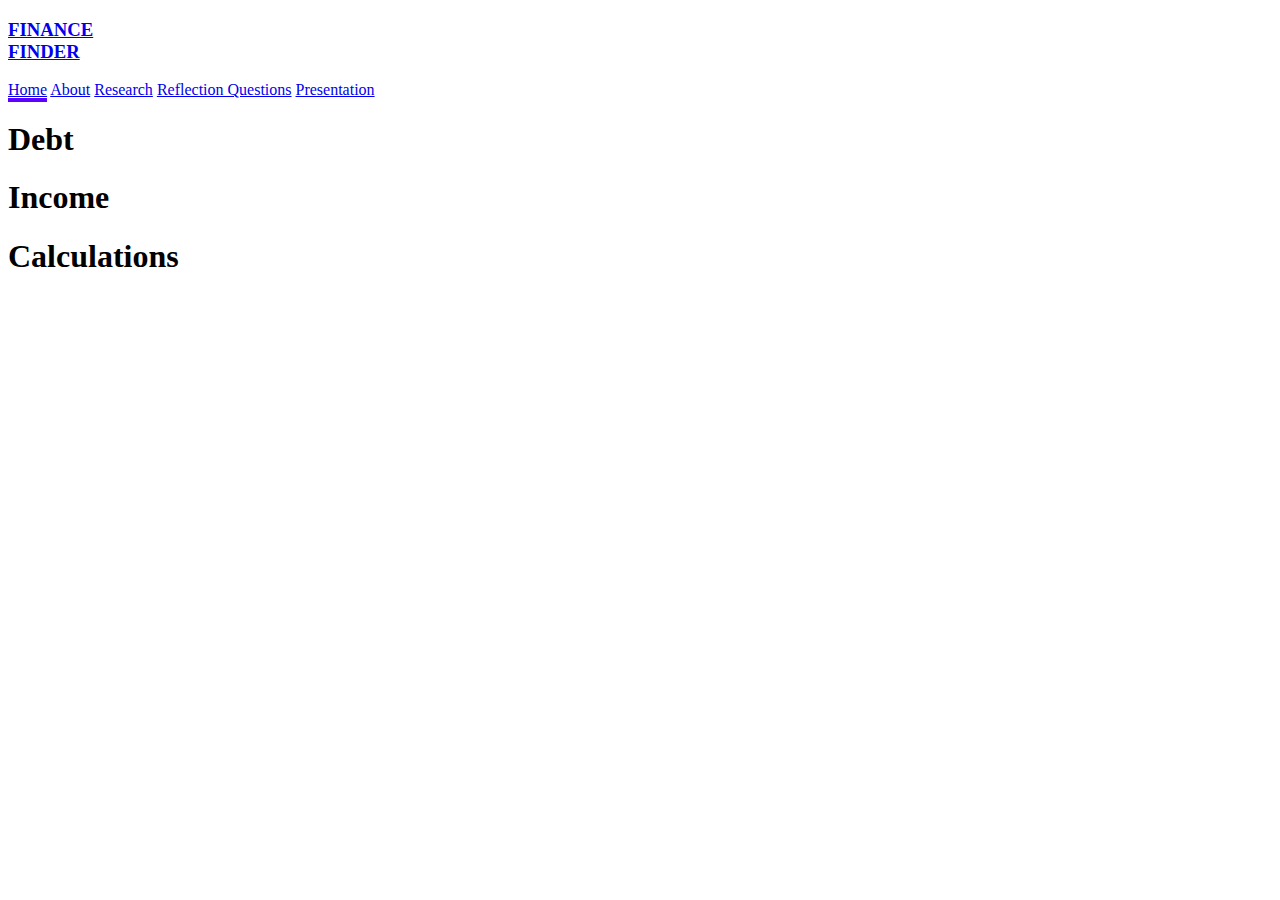
==== index.html @ 8be41bef "Add favicon" ====
<!DOCTYPE html>

<html>
    <head>
        <meta charset="utf-8" />
        <title>Finance Finder | Home</title>

        <link rel="stylesheet" type="text/css" href="/styles/index.css" />
        <link rel="stylesheet" type="text/css" href="/styles/debt.css" />
        <link rel="stylesheet" type="text/css" href="/styles/income.css" />
        <link rel="stylesheet" type="text/css" href="/styles/calculations.css" />
        <link rel="icon" type="image/x-icon" href="/favicon.png" />
    </head>

    <body>
        <div id="debt-div" class="main-div">
            <h1>Debt</h1>
        </div>

        <div id="income-div" class="main-div">
            <h1>Income</h1>
        </div>
        
        <div id="tips-stats-div" class="main-div">
            <h1>Calculations</h1>
        </div>

        <script src="/scripts/header.js" link="home-link"></script>
        <script src="/scripts/income/salary.js"></script>
        <script src="/scripts/income/assets.js"></script>
        <script src="/scripts/debt/needs.js"></script>
        <script src="/scripts/debt/wants.js"></script>
        <script src="/scripts/calculations.js"></script>
    </body>
</html>
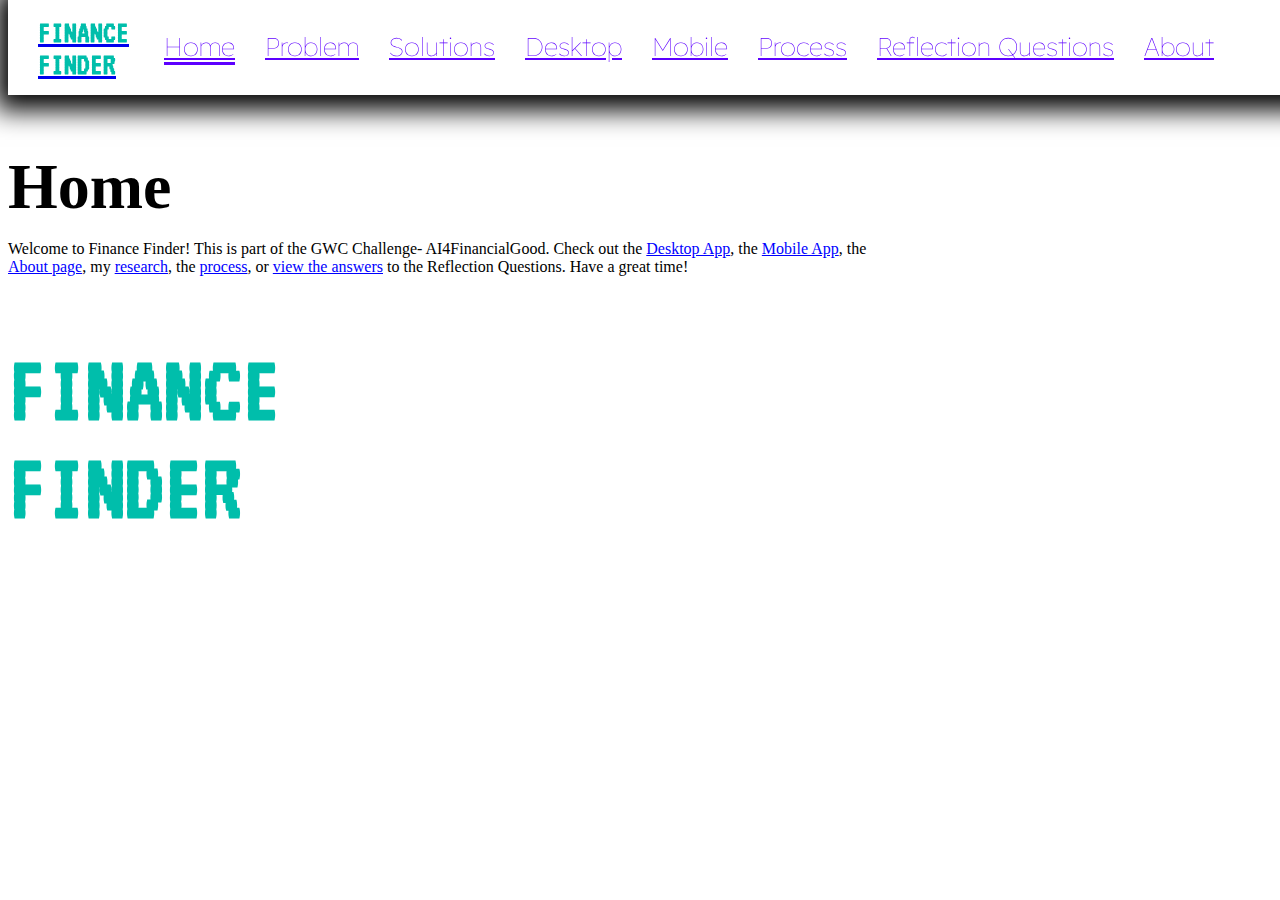
==== commit 59529328: "Split Research page into Problem and Solution, use slightly better practices" ====
--- a/index.html
+++ b/index.html
@@ -1,6 +1,6 @@
 <!DOCTYPE html>
 
-<html>
+<html lang="en">
     <head>
         <meta charset="utf-8" />
         <title>Finance Finder | Home</title>
@@ -9,27 +9,24 @@
         <link rel="stylesheet" type="text/css" href="/styles/debt.css" />
         <link rel="stylesheet" type="text/css" href="/styles/income.css" />
         <link rel="stylesheet" type="text/css" href="/styles/calculations.css" />
-        <link rel="icon" type="image/x-icon" href="/favicon.png" />
     </head>
 
     <body>
-        <div id="debt-div" class="main-div">
-            <h1>Debt</h1>
+        <h1 class="main-heading">Home</h1>
+        <div class="break"></div>
+        <div class="break"></div>
+        <div class="seventyvw">
+            <p class="yes-links">
+                Welcome to Finance Finder! This is part of the GWC Challenge- AI4FinancialGood. Check out the <a href="/desktop">Desktop App</a>, 
+                the <a href="/mobile">Mobile App</a>, the <a href="/about">About page</a>, my <a href="/research">research</a>, 
+                the <a href="/process">process</a>,
+                or <a href="/reflection-question">view the answers</a> to the Reflection Questions. Have a great time!
+            </p>
         </div>
+        <div class="break"></div>
 
-        <div id="income-div" class="main-div">
-            <h1>Income</h1>
-        </div>
-        
-        <div id="tips-stats-div" class="main-div">
-            <h1>Calculations</h1>
-        </div>
+        <h1 class="secondary-logo" style="font-size: 6.1em;">FINANCE<br>FINDER</h1>
 
         <script src="/scripts/header.js" link="home-link"></script>
-        <script src="/scripts/income/salary.js"></script>
-        <script src="/scripts/income/assets.js"></script>
-        <script src="/scripts/debt/needs.js"></script>
-        <script src="/scripts/debt/wants.js"></script>
-        <script src="/scripts/calculations.js"></script>
     </body>
 </html>--- a/styles/calculations.css
+++ b/styles/calculations.css
@@ -0,0 +1,19 @@
+.calculation-div {
+    border: 1px solid rgb(0, 108, 106);
+    width: 40%;
+    margin: 1px;
+}
+
+#calculations-display {
+    font-weight: 400;
+}
+
+#notes-display {
+    font-family: 'Caveat';
+    font-weight: 300;
+}
+
+#calculations-display, #notes-display {
+    font-size: 2.4em;
+    margin: 20px;
+}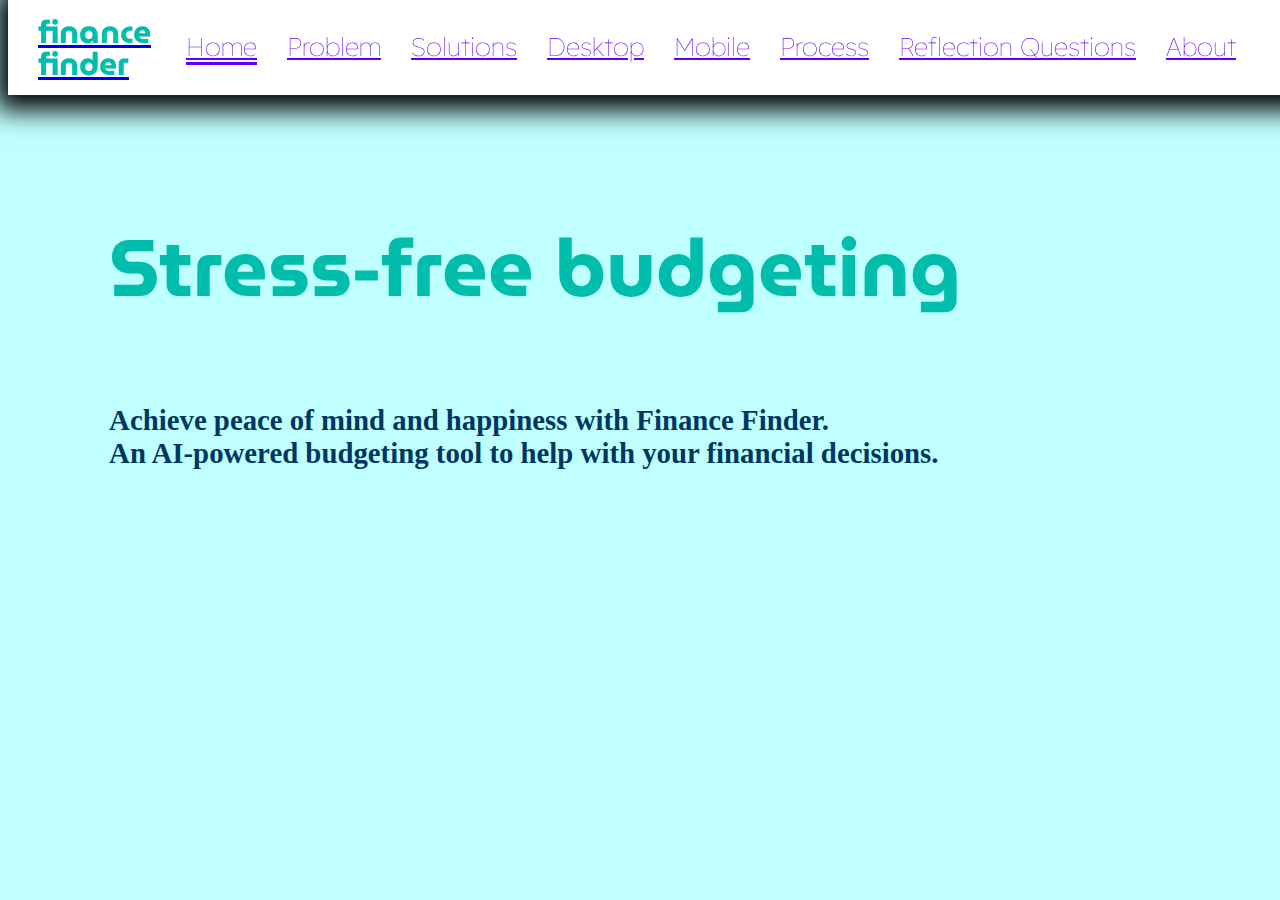
==== commit c7444901: "Add hover animation, change wording, add bottom body padding, re-arrange some text" ====
--- a/index.html
+++ b/index.html
@@ -6,27 +6,19 @@
         <title>Finance Finder | Home</title>
 
         <link rel="stylesheet" type="text/css" href="/styles/index.css" />
-        <link rel="stylesheet" type="text/css" href="/styles/debt.css" />
-        <link rel="stylesheet" type="text/css" href="/styles/income.css" />
-        <link rel="stylesheet" type="text/css" href="/styles/calculations.css" />
+        <link rel="stylesheet" type="text/css" href="/styles/marketing.css" />
     </head>
 
     <body>
-        <h1 class="main-heading">Home</h1>
-        <div class="break"></div>
-        <div class="break"></div>
-        <div class="seventyvw">
-            <p class="yes-links">
-                Welcome to Finance Finder! This is part of the GWC Challenge- AI4FinancialGood. Check out the <a href="/desktop">Desktop App</a>, 
-                the <a href="/mobile">Mobile App</a>, the <a href="/about">About page</a>, my <a href="/research">research</a>, 
-                the <a href="/process">process</a>,
-                or <a href="/reflection-question">view the answers</a> to the Reflection Questions. Have a great time!
-            </p>
+        <div id="hero">
+            <h1 id="hero-text">Stress-free budgeting</h1>
+            <div id="hero-image-container">
+                <img id="hero-image" src="/images/mobile_two.png" />
+            </div>
+            <h1 id="hero-sub">Achieve peace of mind and happiness with Finance Finder.<br>An AI-powered budgeting tool to help with your financial decisions.</h1>
         </div>
-        <div class="break"></div>
-
-        <h1 class="secondary-logo" style="font-size: 6.1em;">FINANCE<br>FINDER</h1>
 
         <script src="/scripts/header.js" link="home-link"></script>
+        <script src="/scripts/marketing.js"></script>
     </body>
 </html>--- a/styles/marketing.css
+++ b/styles/marketing.css
@@ -0,0 +1,44 @@
+/* General */
+::selection {
+    background-color: #6f9dff;
+    color:rgb(93, 0, 255);
+}
+
+body {
+    background-color: rgb(192, 255, 255);
+}
+
+/* Hero */
+#hero {
+    text-align: left;
+    width: 100vw;
+    height: 100%;
+    padding-left: 8%;
+    padding-right: 8%;
+}
+
+#hero-text {
+    color: rgb(0, 190, 171);
+    font-size: 5em;
+    font-family: 'MuseoModerno';
+}
+
+#hero-sub {
+    color: rgb(0, 55, 97);
+    font-size: 1.8em;
+}
+
+#hero-text, #hero-sub {
+    width: fit-content;
+    float: left;
+}
+
+#hero-image-container {
+    display: flex;
+    align-items: center;
+    justify-content: center;
+    float: right;
+    height: 75vh;
+
+    /* The hover animation is in the JavaScript because I need to dynamically change the height of the container. */
+}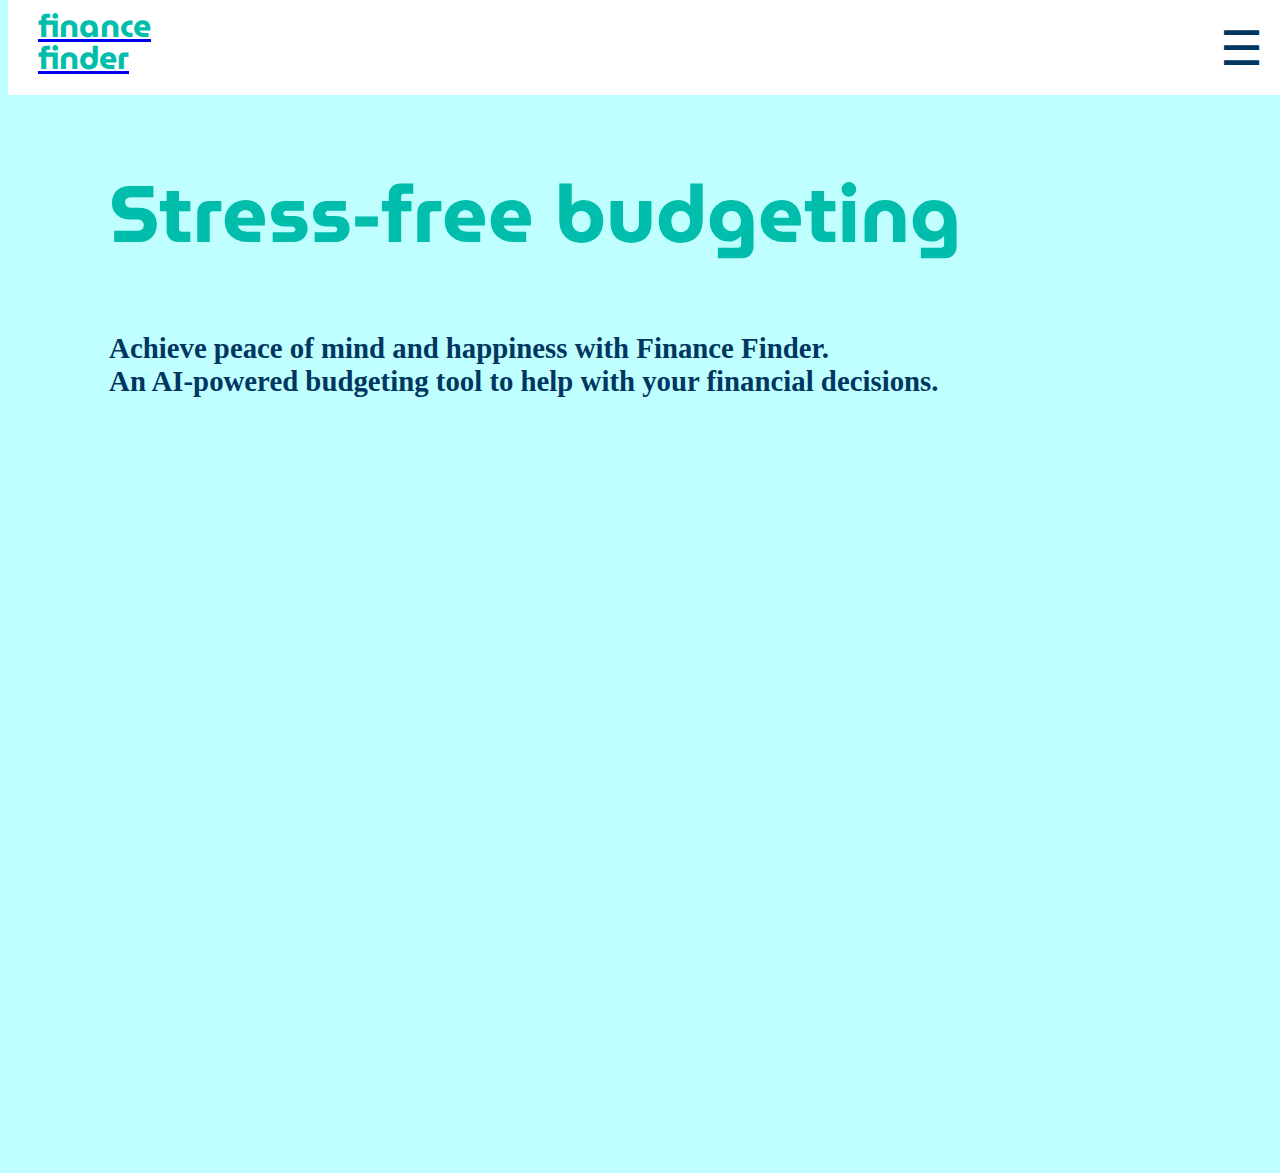
==== commit 9455d96a: "Tolerate more devices" ====
--- a/index.html
+++ b/index.html
@@ -12,10 +12,10 @@
     <body>
         <div id="hero">
             <h1 id="hero-text">Stress-free budgeting</h1>
+            <h1 id="hero-sub">Achieve peace of mind and happiness with Finance Finder.<br>An AI-powered budgeting tool to help with your financial decisions.</h1>
             <div id="hero-image-container">
                 <img id="hero-image" src="/images/mobile_two.png" />
             </div>
-            <h1 id="hero-sub">Achieve peace of mind and happiness with Finance Finder.<br>An AI-powered budgeting tool to help with your financial decisions.</h1>
         </div>
 
         <script src="/scripts/header.js" link="home-link"></script>
--- a/styles/marketing.css
+++ b/styles/marketing.css
@@ -26,19 +26,33 @@
 #hero-sub {
     color: rgb(0, 55, 97);
     font-size: 1.8em;
+    display: inline;
 }
 
 #hero-text, #hero-sub {
     width: fit-content;
-    float: left;
+}
+
+#hero-image {
+    object-fit: scale-down;
 }
 
 #hero-image-container {
     display: flex;
     align-items: center;
     justify-content: center;
-    float: right;
     height: 75vh;
+    position: absolute;
+    top: 100px;
+    right: 100px;
 
     /* The hover animation is in the JavaScript because I need to dynamically change the height of the container. */
+}
+
+@media only screen and (max-width: 1495px) {
+    #hero-image-container {
+        position: static;
+        /* margin-left: auto;
+        margin-right: auto; */
+    }
 }